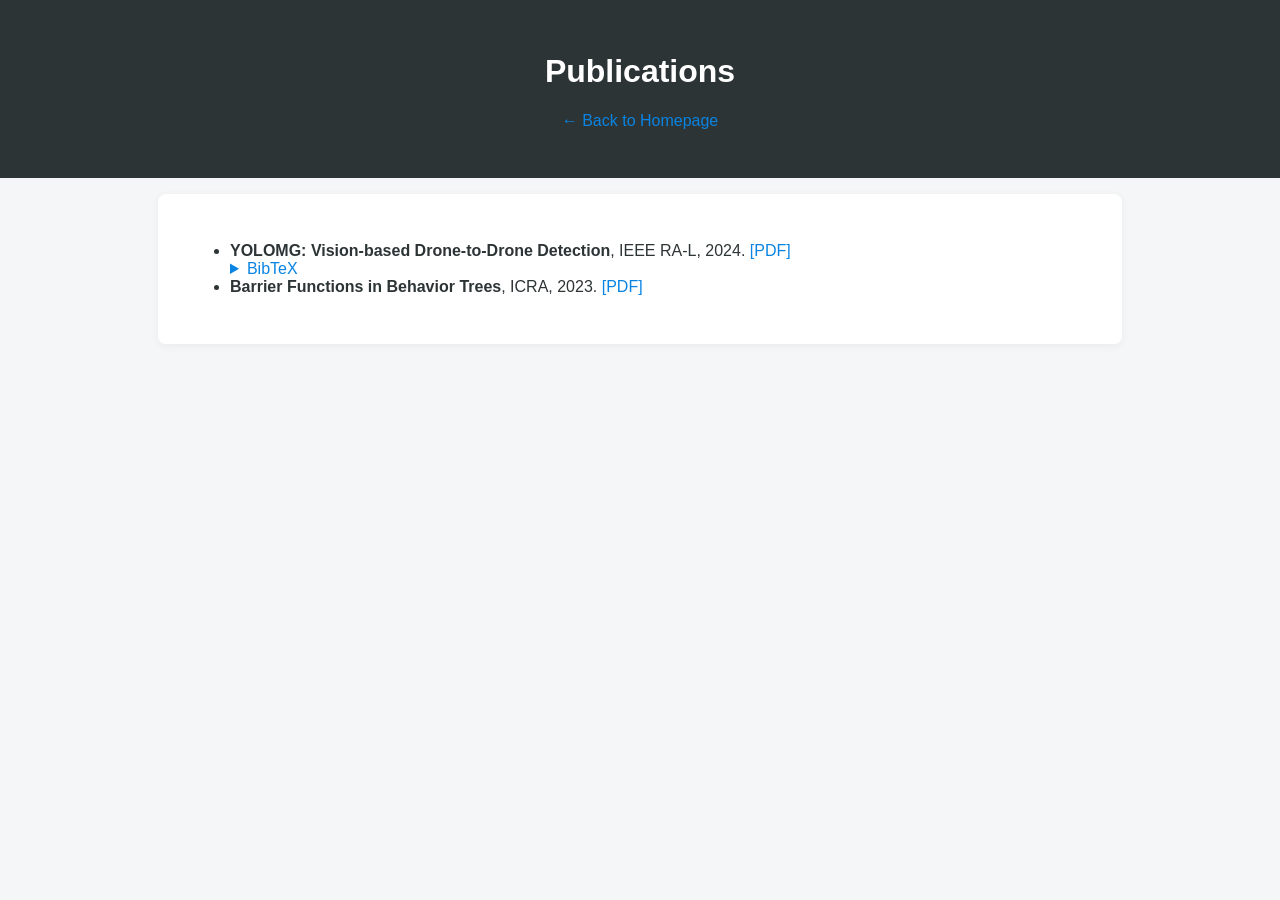
==== publications.html @ 4a1853ba "Update index.html and also add publications.html" ====
<!DOCTYPE html>
<html lang="en">
<head>
  <meta charset="UTF-8" />
  <meta name="viewport" content="width=device-width, initial-scale=1.0"/>
  <title>Publications - Dr. Feng LIN</title>
  <style>
    body {
      font-family: 'Segoe UI', sans-serif;
      margin: 0;
      padding: 0;
      background: #f4f6f8;
      color: #2d3436;
    }
    header {
      background-color: #2d3436;
      color: white;
      text-align: center;
      padding: 2rem;
    }
    section {
      max-width: 900px;
      margin: auto;
      padding: 2rem;
      background: white;
      margin-top: 1rem;
      border-radius: 8px;
      box-shadow: 0 2px 10px rgba(0,0,0,0.05);
    }
    a {
      color: #0984e3;
      text-decoration: none;
    }
    details summary {
      cursor: pointer;
      color: #0984e3;
    }
    details pre {
      background: #ecf0f1;
      padding: 1rem;
      border-radius: 5px;
      overflow-x: auto;
    }
  </style>
</head>
<body>

<header>
  <h1>Publications</h1>
  <p><a href="index.html">← Back to Homepage</a></p>
</header>

<section>
  <ul>
    <li>
      <strong>YOLOMG: Vision-based Drone-to-Drone Detection</strong>, IEEE RA-L, 2024.
      <a href="yolomg.pdf">[PDF]</a>
      <details>
        <summary>BibTeX</summary>
        <pre>
@article{lin2024yolomg,
  title={YOLOMG: Vision-based Drone-to-Drone Detection},
  author={Lin, Feng and Zhao, Prof. and Others},
  journal={IEEE Robotics and Automation Letters},
  year={2024}
}
        </pre>
      </details>
    </li>
    <li>
      <strong>Barrier Functions in Behavior Trees</strong>, ICRA, 2023.
      <a href="barrier_bt.pdf">[PDF]</a>
    </li>
    <!-- Add more publications here -->
  </ul>
</section>

</body>
</html>
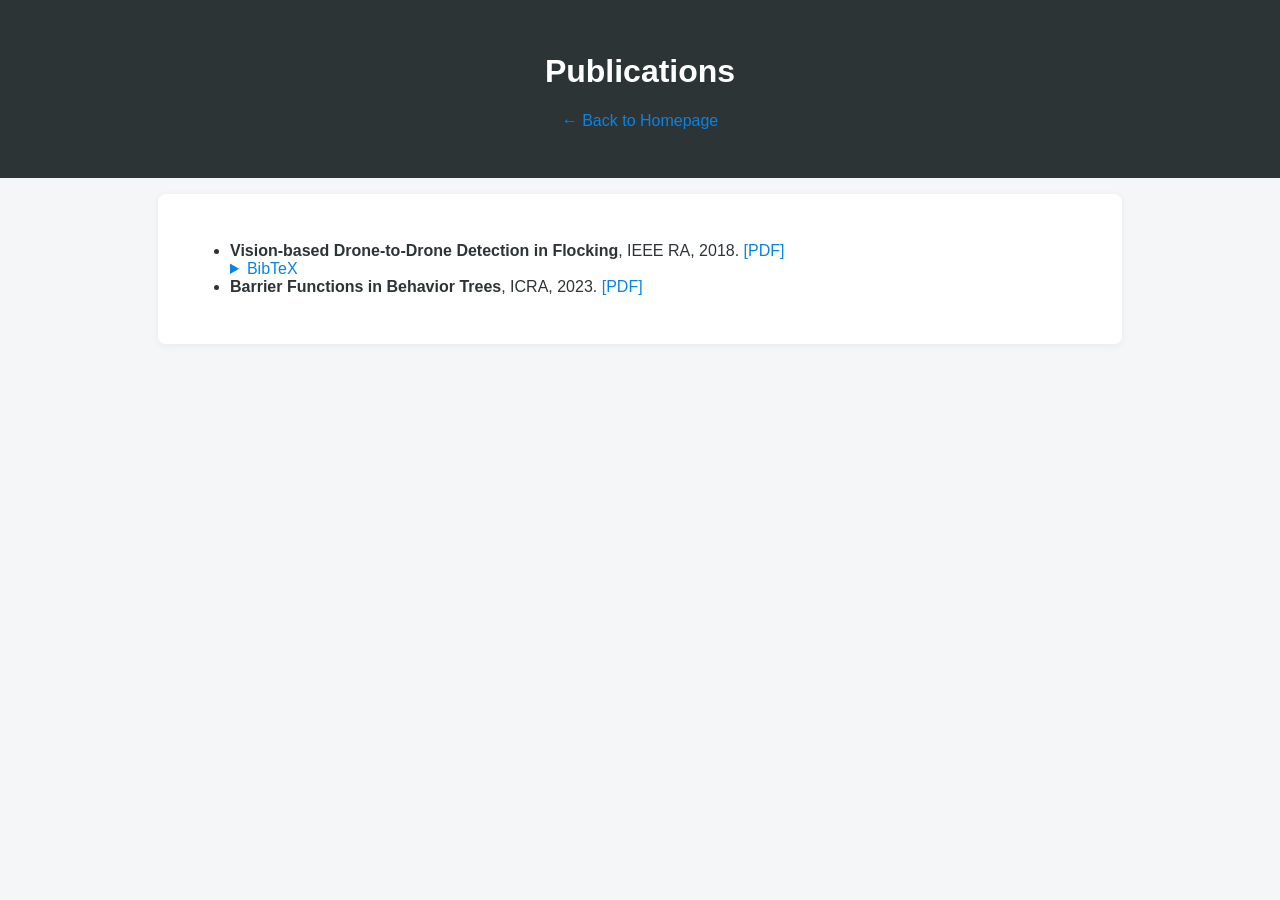
==== commit 9b0c69fe: "Update the publications" ====
--- a/publications.html
+++ b/publications.html
@@ -53,14 +53,14 @@
 <section>
   <ul>
     <li>
-      <strong>YOLOMG: Vision-based Drone-to-Drone Detection</strong>, IEEE RA-L, 2024.
+      <strong>Vision-based Drone-to-Drone Detection in Flocking</strong>, IEEE RA, 2018.
       <a href="yolomg.pdf">[PDF]</a>
       <details>
         <summary>BibTeX</summary>
         <pre>
 @article{lin2024yolomg,
   title={YOLOMG: Vision-based Drone-to-Drone Detection},
-  author={Lin, Feng and Zhao, Prof. and Others},
+  author={Zhao, Prof. and Others},
   journal={IEEE Robotics and Automation Letters},
   year={2024}
 }
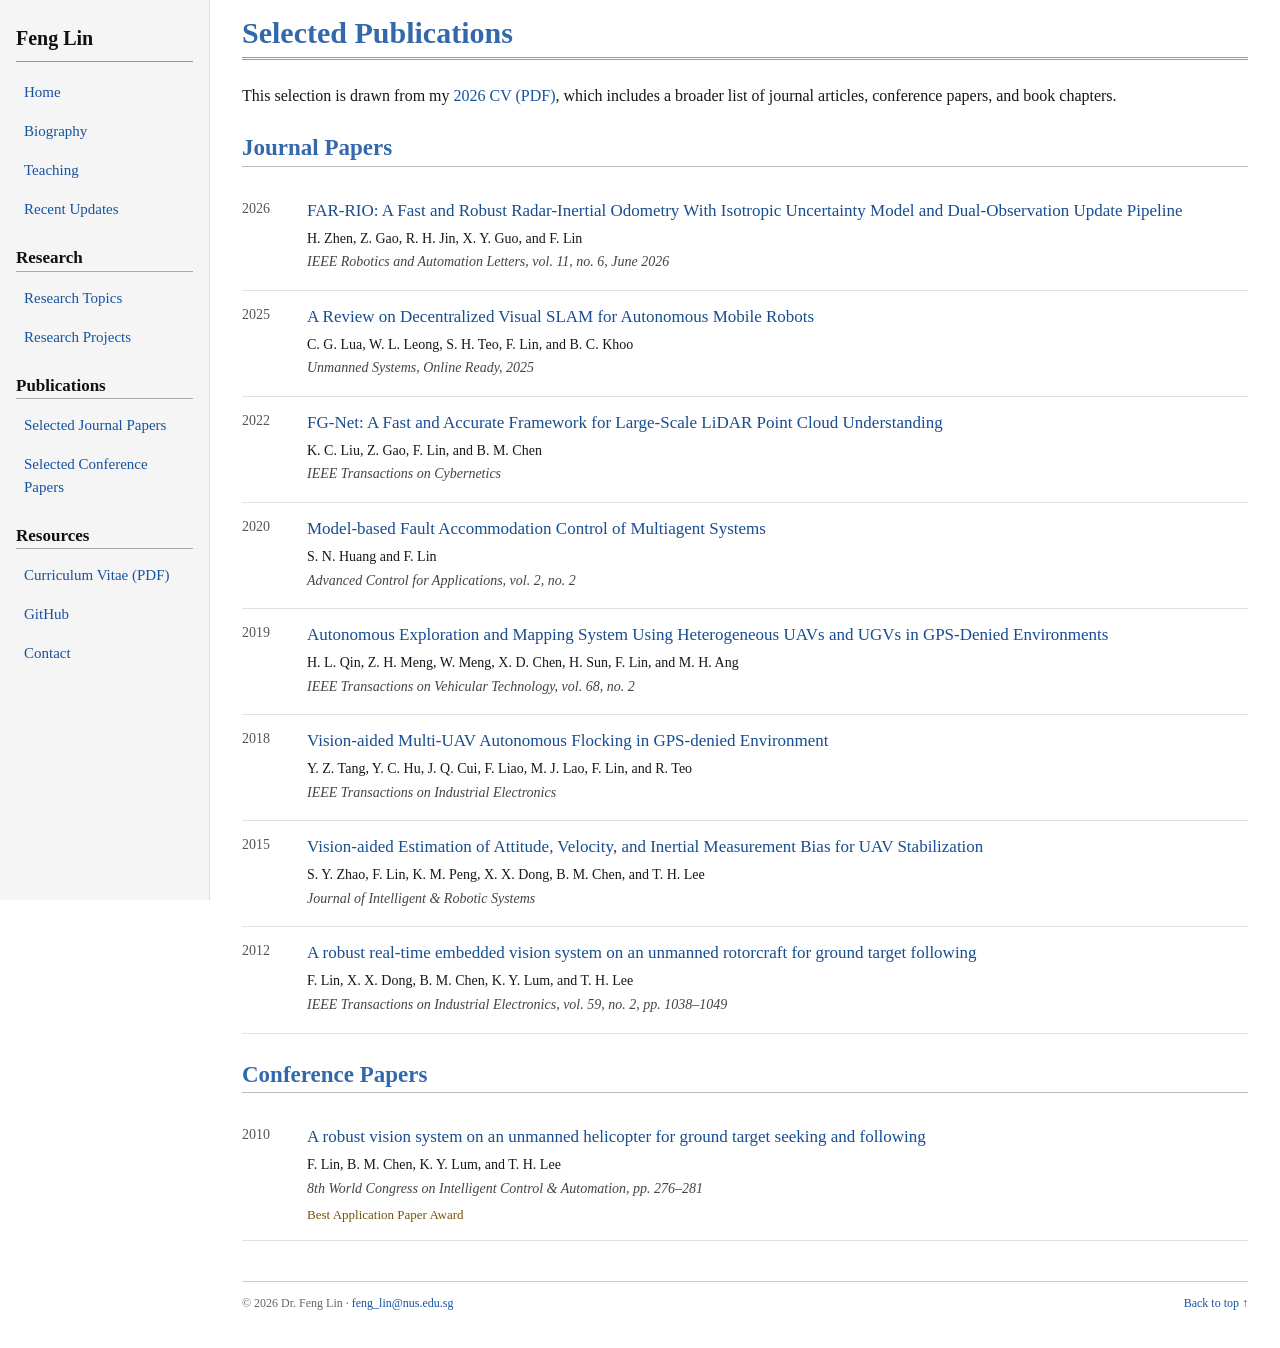
==== commit 74da100f: "Update academic website with 2026 CV" ====
--- a/publications.html
+++ b/publications.html
@@ -1,79 +1,2 @@
-<!DOCTYPE html>
-<html lang="en">
-<head>
-  <meta charset="UTF-8" />
-  <meta name="viewport" content="width=device-width, initial-scale=1.0"/>
-  <title>Publications - Dr. Feng LIN</title>
-  <style>
-    body {
-      font-family: 'Segoe UI', sans-serif;
-      margin: 0;
-      padding: 0;
-      background: #f4f6f8;
-      color: #2d3436;
-    }
-    header {
-      background-color: #2d3436;
-      color: white;
-      text-align: center;
-      padding: 2rem;
-    }
-    section {
-      max-width: 900px;
-      margin: auto;
-      padding: 2rem;
-      background: white;
-      margin-top: 1rem;
-      border-radius: 8px;
-      box-shadow: 0 2px 10px rgba(0,0,0,0.05);
-    }
-    a {
-      color: #0984e3;
-      text-decoration: none;
-    }
-    details summary {
-      cursor: pointer;
-      color: #0984e3;
-    }
-    details pre {
-      background: #ecf0f1;
-      padding: 1rem;
-      border-radius: 5px;
-      overflow-x: auto;
-    }
-  </style>
-</head>
-<body>
-
-<header>
-  <h1>Publications</h1>
-  <p><a href="index.html">← Back to Homepage</a></p>
-</header>
-
-<section>
-  <ul>
-    <li>
-      <strong>Vision-based Drone-to-Drone Detection in Flocking</strong>, IEEE RA, 2018.
-      <a href="yolomg.pdf">[PDF]</a>
-      <details>
-        <summary>BibTeX</summary>
-        <pre>
-@article{lin2024yolomg,
-  title={YOLOMG: Vision-based Drone-to-Drone Detection},
-  author={Zhao, Prof. and Others},
-  journal={IEEE Robotics and Automation Letters},
-  year={2024}
-}
-        </pre>
-      </details>
-    </li>
-    <li>
-      <strong>Barrier Functions in Behavior Trees</strong>, ICRA, 2023.
-      <a href="barrier_bt.pdf">[PDF]</a>
-    </li>
-    <!-- Add more publications here -->
-  </ul>
-</section>
-
-</body>
-</html>
+<!doctype html>
+<html lang="en"><head><meta charset="utf-8"><meta name="viewport" content="width=device-width, initial-scale=1"><meta name="description" content="Selected Publications — Dr. Feng Lin, Electrical and Computer Engineering, National University of Singapore."><title>Selected Publications | Feng Lin</title><link rel="stylesheet" href="styles.css"></head><body><a class="skip" href="#main">Skip to content</a><aside class="sidebar"><a class="site-name" href="index.html">Feng Lin</a><nav aria-label="Main navigation"><a href="index.html">Home</a><a href="biography.html">Biography</a><a href="teaching.html">Teaching</a><a href="index.html#news">Recent Updates</a><h2>Research</h2><a href="research.html">Research Topics</a><a href="projects.html">Research Projects</a><h2>Publications</h2><a href="publications.html#journals">Selected Journal Papers</a><a href="publications.html#conferences">Selected Conference Papers</a><h2>Resources</h2><a href="CV_Lin_Feng_2026_Lecturer.pdf">Curriculum Vitae (PDF)</a><a href="https://github.com/linfengfrank">GitHub</a><a href="mailto:feng_lin@nus.edu.sg">Contact</a></nav></aside><main id="main"><h1>Selected Publications</h1><p>This selection is drawn from my <a href="CV_Lin_Feng_2026_Lecturer.pdf">2026 CV (PDF)</a>, which includes a broader list of journal articles, conference papers, and book chapters.</p><section id="journals"><h2>Journal Papers</h2><ol class="publications"><li><span class="pub-year">2026</span><div><h2>FAR-RIO: A Fast and Robust Radar-Inertial Odometry With Isotropic Uncertainty Model and Dual-Observation Update Pipeline</h2><p>H. Zhen, Z. Gao, R. H. Jin, X. Y. Guo, and F. Lin</p><p class="venue">IEEE Robotics and Automation Letters, vol. 11, no. 6, June 2026</p></div></li><li><span class="pub-year">2025</span><div><h2>A Review on Decentralized Visual SLAM for Autonomous Mobile Robots</h2><p>C. G. Lua, W. L. Leong, S. H. Teo, F. Lin, and B. C. Khoo</p><p class="venue">Unmanned Systems, Online Ready, 2025</p></div></li><li><span class="pub-year">2022</span><div><h2>FG-Net: A Fast and Accurate Framework for Large-Scale LiDAR Point Cloud Understanding</h2><p>K. C. Liu, Z. Gao, F. Lin, and B. M. Chen</p><p class="venue">IEEE Transactions on Cybernetics</p></div></li><li><span class="pub-year">2020</span><div><h2>Model-based Fault Accommodation Control of Multiagent Systems</h2><p>S. N. Huang and F. Lin</p><p class="venue">Advanced Control for Applications, vol. 2, no. 2</p></div></li><li><span class="pub-year">2019</span><div><h2>Autonomous Exploration and Mapping System Using Heterogeneous UAVs and UGVs in GPS-Denied Environments</h2><p>H. L. Qin, Z. H. Meng, W. Meng, X. D. Chen, H. Sun, F. Lin, and M. H. Ang</p><p class="venue">IEEE Transactions on Vehicular Technology, vol. 68, no. 2</p></div></li><li><span class="pub-year">2018</span><div><h2>Vision-aided Multi-UAV Autonomous Flocking in GPS-denied Environment</h2><p>Y. Z. Tang, Y. C. Hu, J. Q. Cui, F. Liao, M. J. Lao, F. Lin, and R. Teo</p><p class="venue">IEEE Transactions on Industrial Electronics</p></div></li><li><span class="pub-year">2015</span><div><h2>Vision-aided Estimation of Attitude, Velocity, and Inertial Measurement Bias for UAV Stabilization</h2><p>S. Y. Zhao, F. Lin, K. M. Peng, X. X. Dong, B. M. Chen, and T. H. Lee</p><p class="venue">Journal of Intelligent &amp; Robotic Systems</p></div></li><li><span class="pub-year">2012</span><div><h2>A robust real-time embedded vision system on an unmanned rotorcraft for ground target following</h2><p>F. Lin, X. X. Dong, B. M. Chen, K. Y. Lum, and T. H. Lee</p><p class="venue">IEEE Transactions on Industrial Electronics, vol. 59, no. 2, pp. 1038–1049</p></div></li></ol></section><section id="conferences"><h2>Conference Papers</h2><ol class="publications"><li><span class="pub-year">2010</span><div><h2>A robust vision system on an unmanned helicopter for ground target seeking and following</h2><p>F. Lin, B. M. Chen, K. Y. Lum, and T. H. Lee</p><p class="venue">8th World Congress on Intelligent Control &amp; Automation, pp. 276–281</p><span class="award">Best Application Paper Award</span></div></li></ol></section><footer>© 2026 Dr. Feng Lin · <a href="mailto:feng_lin@nus.edu.sg">feng_lin@nus.edu.sg</a><a href="#main" class="back-top">Back to top ↑</a></footer></main></body></html>
--- a/styles.css
+++ b/styles.css
@@ -0,0 +1 @@
+:root{--blue:#3368ad;--line:#b9b9b9;--text:#171717}*{box-sizing:border-box}html{scroll-behavior:smooth;scroll-padding-top:20px}body{margin:0;color:var(--text);background:white;font:16px/1.48 Georgia,'Times New Roman',serif}a{color:#1552a0;text-decoration:none}a:hover{text-decoration:underline}a:focus-visible{outline:2px solid var(--blue);outline-offset:4px}.sidebar{position:fixed;inset:0 auto 0 0;width:210px;padding:24px 16px;background:#f5f5f5;border-right:1px solid #ddd;overflow-y:auto}.site-name{display:block;font-size:20px;font-weight:bold;color:#111;border-bottom:1px solid #999;padding-bottom:7px;margin-bottom:12px}.sidebar nav>a{display:block;padding:7px 8px;margin:3px 0;font-size:15px}.sidebar nav>a[aria-current]{background:#e7edf6;color:#173e75}.sidebar h2{font-size:17px;color:#111;border-bottom:1px solid #aaa;margin:20px 0 8px;padding-bottom:2px}main{margin-left:210px;padding:14px 32px 35px;max-width:1180px}h1{font-size:30px;line-height:1.25;margin:0 0 24px;color:var(--blue);border-bottom:3px double #999;padding-bottom:5px}h2{font-size:23px;line-height:1.25;color:var(--blue);border-bottom:1px solid var(--line);padding-bottom:3px;margin:27px 0 12px}h3{font-size:18px;line-height:1.4;margin:14px 0 6px}h4{font-size:16px;margin:0}p{margin:10px 0 15px}section{margin:0 0 26px}.profile{display:grid;grid-template-columns:190px 1fr;gap:26px;margin:30px 0 35px;align-items:start}.profile p:first-child{margin-top:0}.identity{height:225px;background:#edf1f6;border:1px solid #d5dfeb;display:flex;flex-direction:column;align-items:center;justify-content:center;color:#426186}.identity>span{font-size:68px;line-height:1.2}.identity small{font-size:16px;margin-top:10px}.featured,.updates,.project-list{padding-left:24px}.featured{list-style-type:square}li{padding-left:2px;margin:12px 0}.publications{list-style:none;padding:0;margin:18px 0 25px}.publications li{display:grid;grid-template-columns:48px 1fr;gap:17px;margin:0;padding:14px 0;border-bottom:1px solid #e0e0e0}.publications h2{font-size:17px;color:#174d91;border:0;font-weight:normal;margin:0 0 5px;line-height:1.45;padding:0}.publications p{font-size:14px;margin:3px 0}.pub-year{font-size:14px;color:#555}.venue{font-style:italic;color:#444}.award{font-size:13px;color:#77520b}.section-heading>p{margin-bottom:20px}.cards{margin-left:20px}.card{padding-left:16px;border-left:2px solid #d2dce9;margin:20px 0}.card h3{color:#214f87}.number,.eyebrow{display:none}.card p{margin-top:5px}.section-link{display:inline-block;margin:8px 0}.teaching-label{font-size:19px;color:#333;margin:25px 0 12px}.course{display:grid;grid-template-columns:85px 1fr;gap:16px;border-bottom:1px solid #ddd;padding:15px 0}.course h3{margin:0 0 5px}.course p{margin:0 0 8px}.course-code{color:#555;font-size:14px;padding-top:4px}.teaching-history{margin-top:34px}.education>h3{color:var(--blue);font-size:23px;border-bottom:1px solid var(--line);padding-bottom:4px}.education>div{margin:16px 0}.education>div>span{font-size:14px;color:#555}.education p{margin:2px 0}.about-grid{display:block}table{border-collapse:collapse;width:100%;font-size:15px}caption{text-align:left;font-size:13px;color:#555;margin-bottom:10px}th{text-align:left;background:#f5f5f5}td,th{padding:9px 12px;border-bottom:1px solid #ddd;vertical-align:top}td:first-child{width:180px}footer{border-top:1px solid #ccc;margin-top:40px;padding-top:13px;font-size:12px;color:#666}.back-top{float:right}.skip{position:absolute;top:-100px;left:10px;background:white;z-index:10;padding:10px}.skip:focus{top:10px}@media(min-width:1450px){main{max-width:1250px}}@media(max-width:760px){.sidebar{position:static;width:100%;padding:14px 20px;border-right:0;border-bottom:1px solid #ccc}.site-name{margin-bottom:8px}.sidebar nav{display:flex;flex-wrap:wrap;gap:3px 10px}.sidebar nav>a{font-size:13px;margin:0;padding:4px 0}.sidebar h2{flex-basis:100%;font-size:14px;margin:8px 0 0;padding:0;border:0}.sidebar h2~a{font-size:13px}main{margin-left:0;padding:20px;max-width:none}h1{font-size:28px}.profile{grid-template-columns:125px 1fr;gap:18px}.identity{height:165px}.identity>span{font-size:48px}.identity small{font-size:13px}.profile p{font-size:14px}h2{font-size:22px}.course{grid-template-columns:65px 1fr;gap:12px}.course-code{font-size:12px}.publications li{grid-template-columns:40px 1fr;gap:10px}table{font-size:13px}td,th{padding:8px 5px}td:first-child{width:112px}.back-top{float:none;display:block;margin-top:8px}}@media(max-width:420px){.profile{grid-template-columns:1fr}.identity{width:125px;height:145px}.profile p{font-size:16px}.course{grid-template-columns:1fr}.course-code{padding:0}.course h3{font-size:17px}}@media(prefers-reduced-motion:reduce){html{scroll-behavior:auto}}
